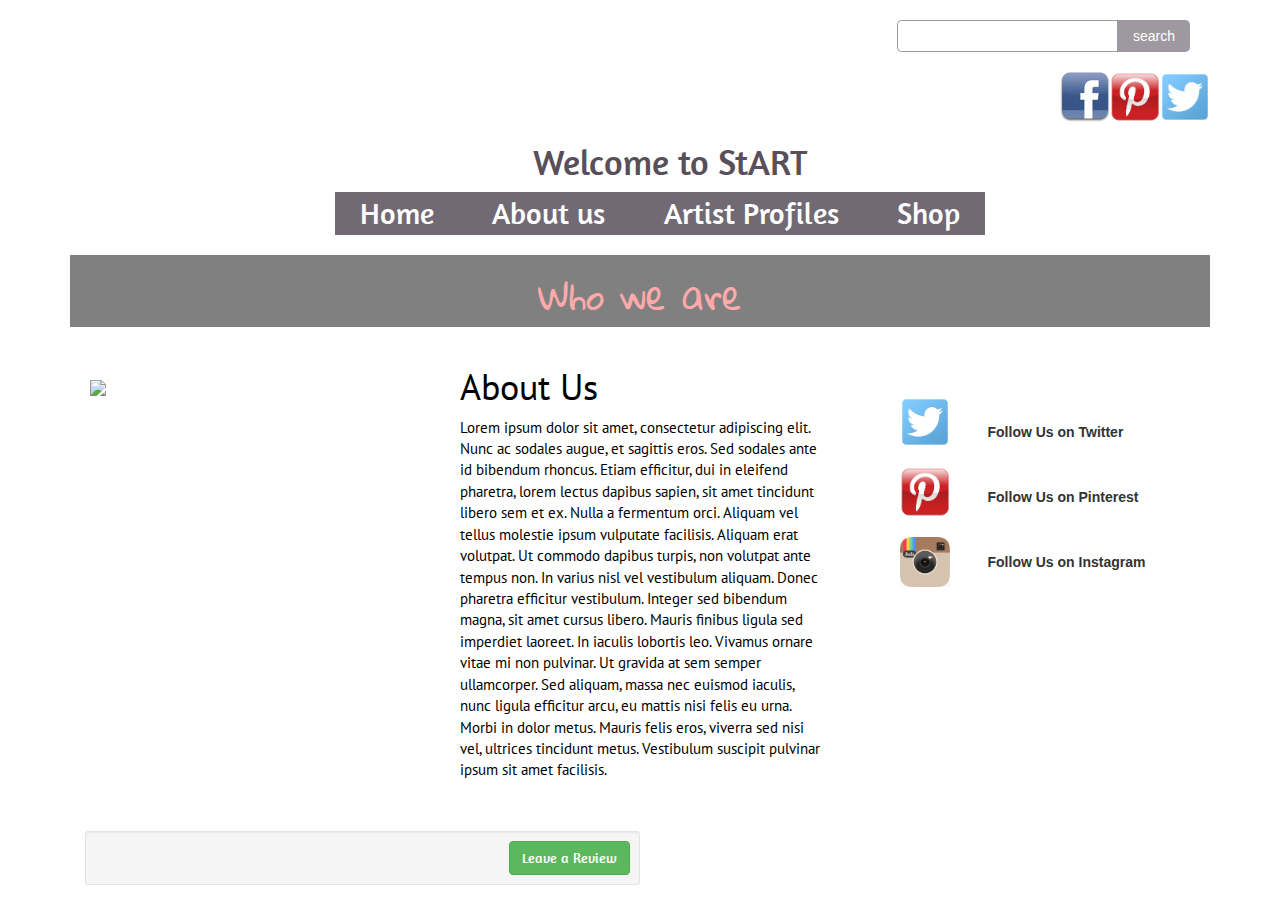
==== aboutus.html @ 61cdd5f9 "centering box" ====
<!DOCTYPE html>
<html>
<head>

  <meta charset="utf-8" />

  <title>Start</title>

  <link href= 'css/bootstrap.css' rel='stylesheet'>
  <link rel="stylesheet" type="text/css" href="css/aboutus.css">


   <link href='https://fonts.googleapis.com/css?family=Amaranth' rel='stylesheet' type='text/css'>
  <link href='https://fonts.googleapis.com/css?family=Gloria+Hallelujah' rel='stylesheet' type='text/css'>
  <link href='https://fonts.googleapis.com/css?family=PT+Sans' rel='stylesheet' type='text/css'>



  <meta name= "viewport" content="width=device-width, initial-scale=1.0">

</head>

<body>

<div class='container'>



  <div id="tfheader">
    <form id="tfnewsearch" method="get" action="http://www.google.com">
            <input type="text" class="tftextinput" name="q" size="21" maxlength="120"><input type="submit" value="search" class="tfbutton">
    </form>
  <div class="tfclear"></div>
  </div>


<div id='social-buttons'>

  <ul>

<li> <a href="http://www.twitter.com"><img src='images/twit1.png'></a> </li>
<li> <a href="http://www.pinterest.com"><img src='images/pin1.png'></a></li>
<li> <a href="http://www.facebook.com"><img src='images/fb1.png'></a></li>

</ul>

    </div>

<div class='title'>
    <div class='row'>
       <div class='col-sm-12'>

       <h1>Welcome to StART</h1>

       </div>

     </div>

    </div>

<div class='section1'>
  <div class='row'>
    <div class='col-sm-12'>

  <div class='nav'>
<ul class='menu'>
   <li> <a href="index.html">Home</a> </li>
  <li> <a href="aboutus.html">About us</a> </li>
  <li> <a href="artistprofile.html">Artist Profiles</a> </li>
  <li> <a href="shop.html">Shop</a> </li>
</ul>
 
</div>

  


<div class='row'>
       <div class='col-sm-12'>

<div id='artistname'>
  <h1> Who we are </h1>

</div>
</div>
</div>


  <div class='row'>


    
    <div class='col-sm-4'>
    <div id='founderpic'>
      <img src='images'>

    </div>
    </div>


    <div class='col-sm-4'>
      <div id='artistabout'>

      <h1> About Us </h1>
   
      <p> Lorem ipsum dolor sit amet, consectetur adipiscing elit. Nunc ac sodales augue, et sagittis eros. Sed sodales ante id bibendum rhoncus. Etiam efficitur, dui in eleifend pharetra, lorem lectus dapibus sapien, sit amet tincidunt libero sem et ex. Nulla a fermentum orci. Aliquam vel tellus molestie ipsum vulputate facilisis. Aliquam erat volutpat. Ut commodo dapibus turpis, non volutpat ante tempus non.

In varius nisl vel vestibulum aliquam. Donec pharetra efficitur vestibulum. Integer sed bibendum magna, sit amet cursus libero. Mauris finibus ligula sed imperdiet laoreet. In iaculis lobortis leo. Vivamus ornare vitae mi non pulvinar. Ut gravida at sem semper ullamcorper. Sed aliquam, massa nec euismod iaculis, nunc ligula efficitur arcu, eu mattis nisi felis eu urna. Morbi in dolor metus. Mauris felis eros, viverra sed nisi vel, ultrices tincidunt metus. Vestibulum suscipit pulvinar ipsum sit amet facilisis. </p>


    </div>
  </div>

    <div id='artistsocial'>

    <div class='col-sm-1'>


<div class='social1'>
<ul>


      
     <li> <a href="http://www.twitter.com"><img src='images/twit1.png'></a> </li>

      <li> <a href="http://www.pinterest.com"><img src='images/pin1.png'></a></li>

       <li> <a href="http://www.instagram.com"><img src='images/insta1.png'></a></li>

        

             <li> <a href="http://www.google.com"><img src='images/123.png'></a></li>

</div>
</div>

<div class='col-sm-3'>

  <div class='social2'>

  <ul>

    <li> Follow Us on Twitter </li>
    <li> Follow Us on Pinterest </li>
    <li> Follow Us on Instagram </li>
    

  </ul>

    </div>
  </div>

   </ul>
 </div>
    </div>



    </div>

    </div>

  <div class='row'>
    <div class='col-sm-12'>

<div class="review_box container center-block" >
  <div class="row" style="margin-top:40px;">
    <div class="col-md-6">
      <div class="well well-sm">
            <div class="text-right">
                <a class="btn btn-success btn-green" href="#reviews-anchor" id="open-review-box">Leave a Review</a>
            </div>
        
            <div class="row" id="post-review-box" style="display:none;">
                <div class="col-md-12">
                    <form accept-charset="UTF-8" action="" method="post">
                        <input id="ratings-hidden" name="rating" type="hidden"> 
                        <textarea class="form-control animated" cols="50" id="new-review" name="comment" placeholder="Enter your review here..." rows="5"></textarea>
        
                        <div class="text-right">
                            <div class="stars starrr" data-rating="0"></div>
                            <a class="btn btn-danger btn-sm" href="#" id="close-review-box" style="display:none; margin-right: 10px;">
                            <span class="glyphicon glyphicon-remove"></span>Cancel</a>
                            <button class="btn btn-success btn-lg" type="submit">Save</button>
                        </div>
                    </form>
                </div>
            </div>
        </div> 
         
    </div>
  </div>
</div>
---- css/aboutus.css ----
#social-buttons img { 
    height: 50px;
    float:right;
}

#social-buttons li {
    
    list-style-type: none;
    display: inline;

}


.title {
    text-align: center;
    font-family: 'Amaranth', sans-serif;
    color: #584f5a;
    padding-left: 60px;
}


#menu ul {

    list-style-type: none;
}

.menu li {
  display: inline;
    background-color: #716973;
    color:white;
    padding:5px;
    padding-left: 15px;
    padding-right:15px;

  }

.nav {
    font-size: 30px;
    text-align: center;
    display: inline;
}

.col-sm-4 .src {
height:50px;
    width:100px;

}


<!-- CSS styles for standard search box -->
<style type="text/css">
  #tfheader{
    background-color:#c3dfef;
  }
  #tfnewsearch{
    float:right;
    padding:20px;
  }
  .tftextinput{
    margin: 0;
    padding: 5px 15px;
    font-family: Arial, Helvetica, sans-serif;
    font-size:14px;
    border:1px solid #9e98a0; border-right:0px;
    border-top-left-radius: 5px 5px;
    border-bottom-left-radius: 5px 5px;
  }
  .tfbutton {
    margin: 0;
    padding: 5px 15px;
    font-family: Arial, Helvetica, sans-serif;
    font-size:14px;
    outline: none;
    cursor: pointer;
    text-align: center;
    text-decoration: none;
    color: #ffffff;
    border: solid 1px #9e98a0; border-right:0px;
    background: #9e98a0;
    background: -webkit-gradient(linear, left top, left bottom, from(##9e98a0), to(##9e98a0));
    background: -moz-linear-gradient(top,  ##9e98a0,  ##9e98a0);
    border-top-right-radius: 5px 5px;
    border-bottom-right-radius: 5px 5px;
  }
  .tfbutton:hover {
    text-decoration: none;
    background: ##9e98a0;
    background: -webkit-gradient(linear, left top, left bottom, from(##9e98a0), to(##9e98a0));
    background: -moz-linear-gradient(top,  ##9e98a0,  ##9e98a0);
  }
  /* Fixes submit button height problem in Firefox */
  .tfbutton::-moz-focus-inner {
    border: 0;
  }
  .tfclear{
    clear:both;

}

a{
    color:white;
    font-family: 'Amaranth', sans-serif;
    padding:10px;
}

#artistname {
  text-align: center;
  font-family: 'Gloria Hallelujah', cursive;
  color: #FFAAAA;
  background-color: gray;
  padding: 1px;
  margin-top: 10px;
}



#founderpic {
  margin-top: 50px;
  margin-left: 20px;
  margin-bottom: 50px;
}

#artistsocial {
margin-top: 50px;
  

}

#artistabout {
margin-top: 40px;
  color:black;
  font-family: 'PT Sans', sans-serif;
  font-size: 15px;

}

}

.btn-twit {
  background-color: #4099FF;
  border-radius: 15px;
  height: 80px;
  width: 200px;
  font-weight: bold;

  
}

.btn-insta {
  background-color: brown;
  border-radius: 15px;
  height: 80px;
  width: 200px;
  font-weight: bold;
}

.btn-pin {
  background-color: #b62f26;
  border-radius: 15px;
  height: 80px;
  width: 200px;
  font-weight: bold;
  
}

.btn-web {
  background-color: #b62f26;
  border-radius: 15px;
  height: 80px;
  width: 200px;
  font-weight: bold;
}


  
#featured {
  text-align: center;
  color: white;
  background-color: gray;
  padding: 1px;
  margin-top: 10px;
}

.paintings {

  margin-top: 10px;
  margin-bottom: 20px;
  margin-left: 20px;
}

.social1 img {

  height: 50px;
  margin-top: 20px;
}

.social2 li {
  margin-top: 45px;
  margin-right: 20px;
  font-weight: bold;
  

}

.social2 ul {

  list-style-type: none;

}

.social1 ul {

  list-style-type: none;

}


<!-- CSS styles for standard search box -->
<style type="text/css">
  #tfheader{
    background-color:#c3dfef;
  }
  #tfnewsearch{
    float:right;
    padding:20px;
  }
  .tftextinput{
    margin: 0;
    padding: 5px 15px;
    font-family: Arial, Helvetica, sans-serif;
    font-size:14px;
    border:1px solid #9e98a0; border-right:0px;
    border-top-left-radius: 5px 5px;
    border-bottom-left-radius: 5px 5px;
  }
  .tfbutton {
    margin: 0;
    padding: 5px 15px;
    font-family: Arial, Helvetica, sans-serif;
    font-size:14px;
    outline: none;
    cursor: pointer;
    text-align: center;
    text-decoration: none;
    color: #ffffff;
    border: solid 1px #9e98a0; border-right:0px;
    background: #9e98a0;
    background: -webkit-gradient(linear, left top, left bottom, from(##9e98a0), to(##9e98a0));
    background: -moz-linear-gradient(top,  ##9e98a0,  ##9e98a0);
    border-top-right-radius: 5px 5px;
    border-bottom-right-radius: 5px 5px;
  }
  .tfbutton:hover {
    text-decoration: none;
    background: ##9e98a0;
    background: -webkit-gradient(linear, left top, left bottom, from(##9e98a0), to(##9e98a0));
    background: -moz-linear-gradient(top,  ##9e98a0,  ##9e98a0);
  }
  /* Fixes submit button height problem in Firefox */
  .tfbutton::-moz-focus-inner {
    border: 0;
  }
  .tfclear{
    clear:both;

}

a{
  color:white;
  font-family: 'Amaranth', sans-serif;
  padding:10px;
}

 .animated {
    -webkit-transition: height 0.2s;
    -moz-transition: height 0.2s;
    transition: height 0.2s;
}

.stars
{
    margin: 20px 0;
    font-size: 24px;
    color: #d17581;
}

.review_box
{
margin:auto;
float: none;
font-family: 'Amaranth', sans-serif;

}
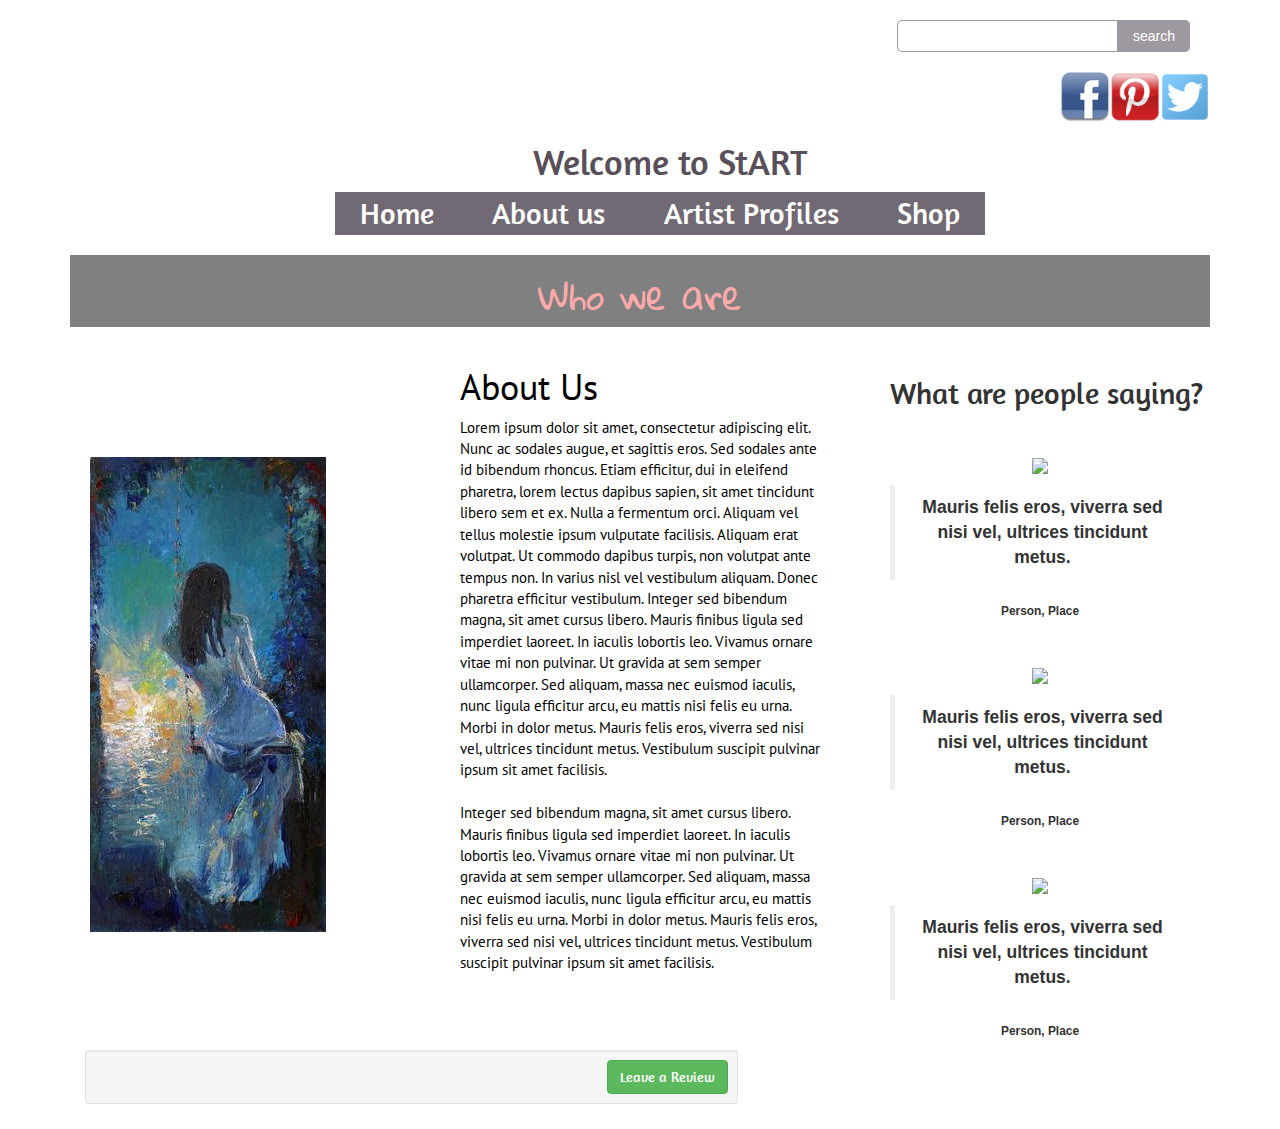
==== commit 3f580e04: "adding reviews and image" ====
--- a/aboutus.html
+++ b/aboutus.html
@@ -92,7 +92,7 @@
     
     <div class='col-sm-4'>
     <div id='founderpic'>
-      <img src='images'>
+      <img src='images/standing.jpg'>
 
     </div>
     </div>
@@ -105,44 +105,44 @@
    
       <p> Lorem ipsum dolor sit amet, consectetur adipiscing elit. Nunc ac sodales augue, et sagittis eros. Sed sodales ante id bibendum rhoncus. Etiam efficitur, dui in eleifend pharetra, lorem lectus dapibus sapien, sit amet tincidunt libero sem et ex. Nulla a fermentum orci. Aliquam vel tellus molestie ipsum vulputate facilisis. Aliquam erat volutpat. Ut commodo dapibus turpis, non volutpat ante tempus non.
 
-In varius nisl vel vestibulum aliquam. Donec pharetra efficitur vestibulum. Integer sed bibendum magna, sit amet cursus libero. Mauris finibus ligula sed imperdiet laoreet. In iaculis lobortis leo. Vivamus ornare vitae mi non pulvinar. Ut gravida at sem semper ullamcorper. Sed aliquam, massa nec euismod iaculis, nunc ligula efficitur arcu, eu mattis nisi felis eu urna. Morbi in dolor metus. Mauris felis eros, viverra sed nisi vel, ultrices tincidunt metus. Vestibulum suscipit pulvinar ipsum sit amet facilisis. </p>
+In varius nisl vel vestibulum aliquam. Donec pharetra efficitur vestibulum. Integer sed bibendum magna, sit amet cursus libero. Mauris finibus ligula sed imperdiet laoreet. In iaculis lobortis leo. Vivamus ornare vitae mi non pulvinar. Ut gravida at sem semper ullamcorper. Sed aliquam, massa nec euismod iaculis, nunc ligula efficitur arcu, eu mattis nisi felis eu urna. Morbi in dolor metus. Mauris felis eros, viverra sed nisi vel, ultrices tincidunt metus. Vestibulum suscipit pulvinar ipsum sit amet facilisis.
+
+<br></br>
+
+Integer sed bibendum magna, sit amet cursus libero. Mauris finibus ligula sed imperdiet laoreet. In iaculis lobortis leo. Vivamus ornare vitae mi non pulvinar. Ut gravida at sem semper ullamcorper. Sed aliquam, massa nec euismod iaculis, nunc ligula efficitur arcu, eu mattis nisi felis eu urna. Morbi in dolor metus. Mauris felis eros, viverra sed nisi vel, ultrices tincidunt metus. Vestibulum suscipit pulvinar ipsum sit amet facilisis.
+
+
+ </p>
 
 
     </div>
   </div>
 
-    <div id='artistsocial'>
+   
 
-    <div class='col-sm-1'>
+<div class='col-sm-4'>
 
-
-<div class='social1'>
-<ul>
-
-
-      
-     <li> <a href="http://www.twitter.com"><img src='images/twit1.png'></a> </li>
-
-      <li> <a href="http://www.pinterest.com"><img src='images/pin1.png'></a></li>
-
-       <li> <a href="http://www.instagram.com"><img src='images/insta1.png'></a></li>
-
-        
-
-             <li> <a href="http://www.google.com"><img src='images/123.png'></a></li>
-
-</div>
-</div>
-
-<div class='col-sm-3'>
-
-  <div class='social2'>
+  <div class='quotes'>
+ 
+ <h2>What are people saying?</h2>
 
   <ul>
 
-    <li> Follow Us on Twitter </li>
-    <li> Follow Us on Pinterest </li>
-    <li> Follow Us on Instagram </li>
+    <li> <div class="text-center">
+      <img class=" text-center 5star" src='images/stars.png'>
+      <p><blockquote>Mauris felis eros, viverra sed nisi vel, ultrices tincidunt metus.</blockquote></p>
+      <small>Person, Place</small>
+    </div> </li>
+    <li> <div class="text-center ">
+      <img class=" text-center 5star" src='images/stars.png'>
+      <p><blockquote>Mauris felis eros, viverra sed nisi vel, ultrices tincidunt metus.</blockquote></p>
+      <small>Person, Place</small>
+    </div> </li>
+    <li> <div class="text-center">
+      <img class="text-center 5star" src='images/stars.png'>
+      <p><blockquote>Mauris felis eros, viverra sed nisi vel, ultrices tincidunt metus.</blockquote></p>
+      <small>Person, Place</small>
+    </div> </li>
     
 
   </ul>
@@ -160,12 +160,13 @@
 
     </div>
 
-  <div class='row'>
-    <div class='col-sm-12'>
+<div id= 'review'>
+  <div class='row'> 
+    <div class='col-sm-3'>
 
-<div class="review_box container center-block" >
-  <div class="row" style="margin-top:40px;">
-    <div class="col-md-6">
+<div class="review_box container" >
+  <div class="row" >
+    <div class="col-md-7">
       <div class="well well-sm">
             <div class="text-right">
                 <a class="btn btn-success btn-green" href="#reviews-anchor" id="open-review-box">Leave a Review</a>
@@ -190,4 +191,7 @@
          
     </div>
   </div>
+</div>
+</div>
+</div>
 </div>--- a/css/aboutus.css
+++ b/css/aboutus.css
@@ -194,7 +194,7 @@
   margin-top: 20px;
 }
 
-.social2 li {
+.quotes li {
   margin-top: 45px;
   margin-right: 20px;
   font-weight: bold;
@@ -202,7 +202,7 @@
 
 }
 
-.social2 ul {
+.quotes ul {
 
   list-style-type: none;
 
@@ -284,10 +284,29 @@
     color: #d17581;
 }
 
-.review_box
+
+h2 {
+padding-top: 30px;
+padding-left: 40px;
+font-family: 'Amaranth', sans-serif;
+
+}
+
+#founderpic
 {
-margin:auto;
-float: none;
-font-family: 'Amaranth', sans-serif;
-
-}
+padding-top: 80px;
+
+}
+
+
+#review 
+{
+ display:inline-block;
+
+}
+
+.5star
+{
+height: auto;
+width: 40px;
+}
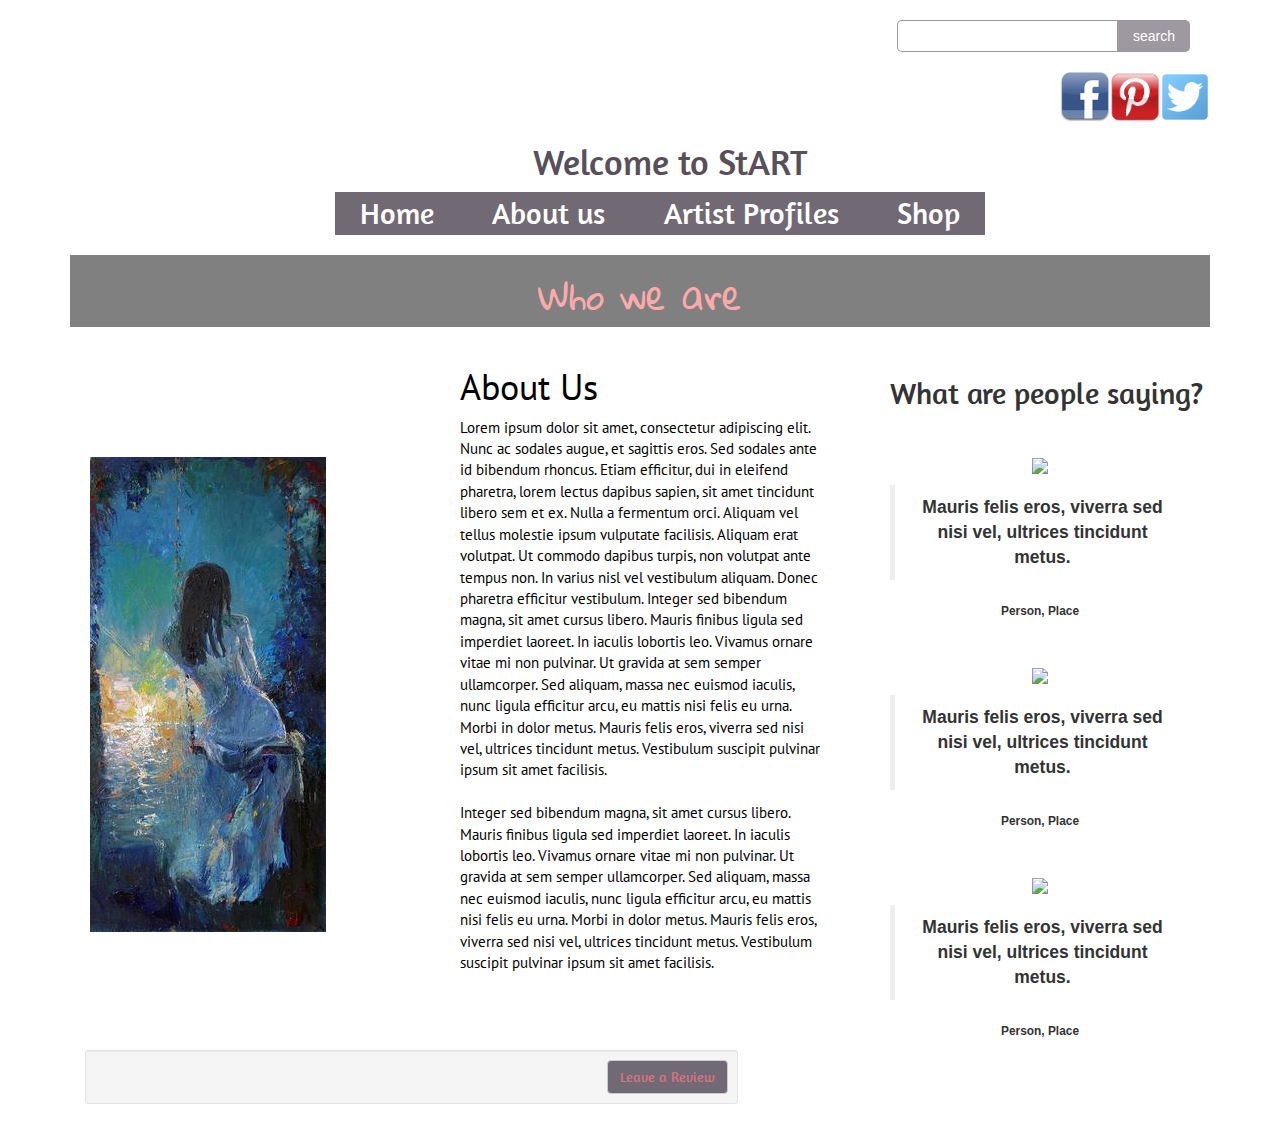
==== commit 11eb78a1: "Changed button color" ====
--- a/aboutus.html
+++ b/aboutus.html
@@ -129,17 +129,17 @@
   <ul>
 
     <li> <div class="text-center">
-      <img class=" text-center 5star" src='images/stars.png'>
+      <img class=" text-center star" src='images/stars.png'>
       <p><blockquote>Mauris felis eros, viverra sed nisi vel, ultrices tincidunt metus.</blockquote></p>
       <small>Person, Place</small>
     </div> </li>
     <li> <div class="text-center ">
-      <img class=" text-center 5star" src='images/stars.png'>
+      <img class=" text-center star" src='images/stars.png'>
       <p><blockquote>Mauris felis eros, viverra sed nisi vel, ultrices tincidunt metus.</blockquote></p>
       <small>Person, Place</small>
     </div> </li>
     <li> <div class="text-center">
-      <img class="text-center 5star" src='images/stars.png'>
+      <img class="text-center star" src='images/stars.png'>
       <p><blockquote>Mauris felis eros, viverra sed nisi vel, ultrices tincidunt metus.</blockquote></p>
       <small>Person, Place</small>
     </div> </li>
@@ -169,7 +169,7 @@
     <div class="col-md-7">
       <div class="well well-sm">
             <div class="text-right">
-                <a class="btn btn-success btn-green" href="#reviews-anchor" id="open-review-box">Leave a Review</a>
+                <a class="btn btn-default review_btn" href="#reviews-anchor" id="open-review-box">Leave a Review</a>
             </div>
         
             <div class="row" id="post-review-box" style="display:none;">
@@ -194,4 +194,8 @@
 </div>
 </div>
 </div>
-</div>+</div>
+
+<script language="javascript" type="text/javascript" src="jquery-2.1.4.js"></script>
+
+<script src="aboutus.js"></script>
--- a/css/aboutus.css
+++ b/css/aboutus.css
@@ -298,6 +298,12 @@
 
 }
 
+.btn-default {
+color: #d17581;
+background: #716973;
+
+}
+
 
 #review 
 {
@@ -305,8 +311,8 @@
 
 }
 
-.5star
+.star
 {
 height: auto;
-width: 40px;
-}
+width: 100px;
+}
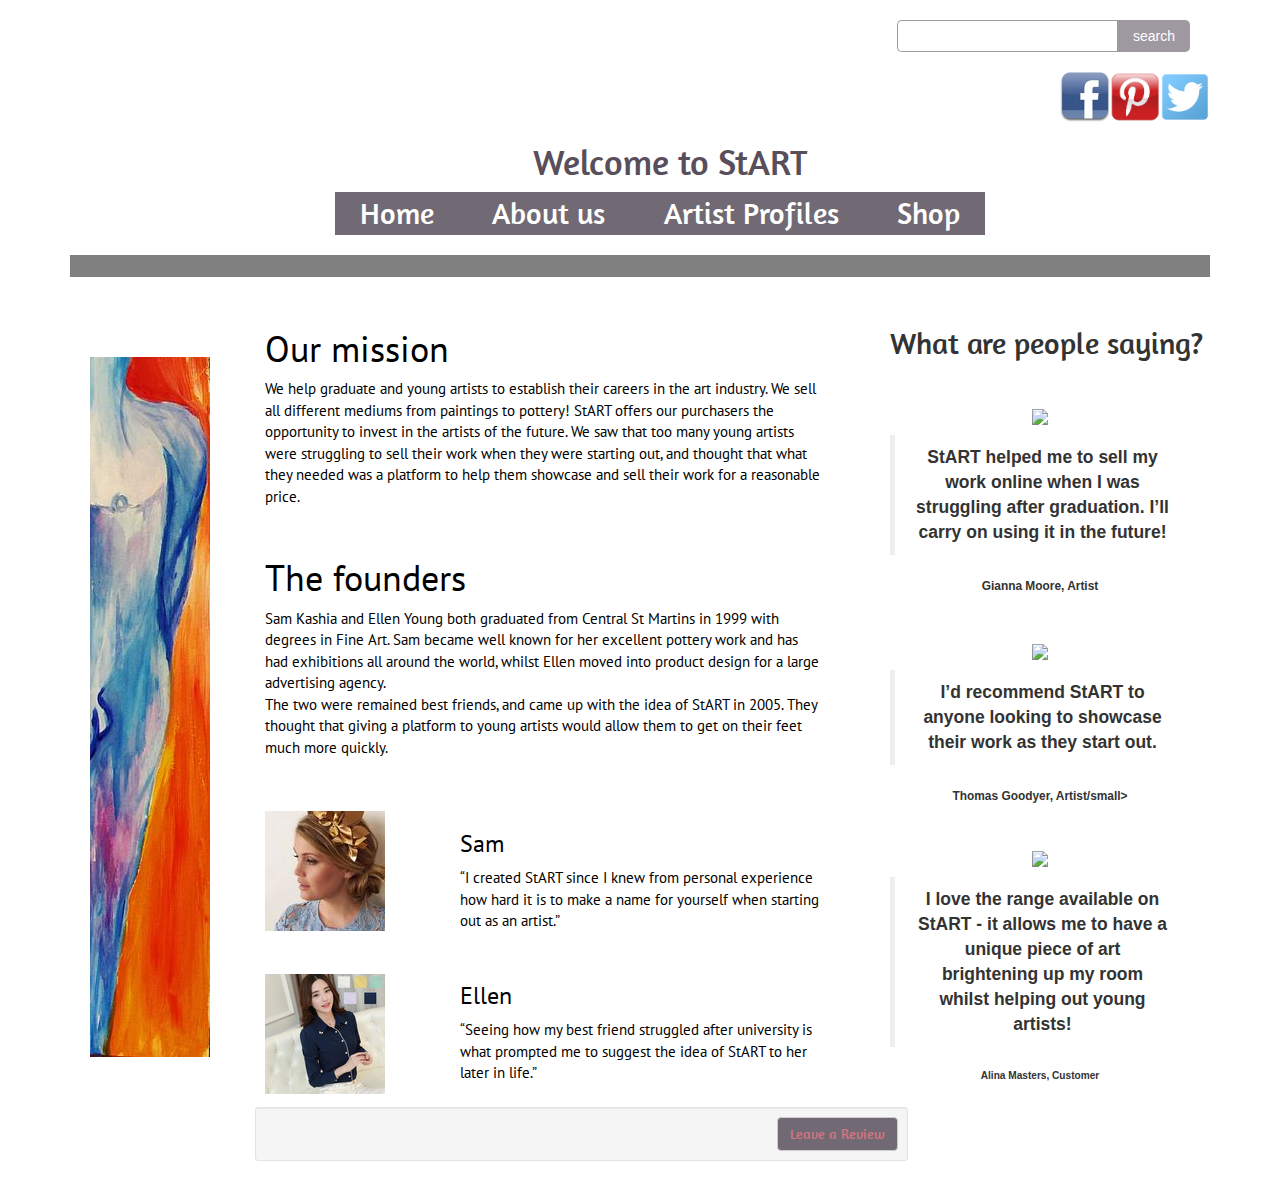
==== commit d6fbce3e: "lots of resizing and consistency" ====
--- a/aboutus.html
+++ b/aboutus.html
@@ -72,14 +72,18 @@
  
 </div>
 
-  
+      </div>
+  </div>
+</div>
+
+
 
 
 <div class='row'>
        <div class='col-sm-12'>
 
 <div id='artistname'>
-  <h1> Who we are </h1>
+  <h1>  </h1>
 
 </div>
 </div>
@@ -87,10 +91,8 @@
 
 
   <div class='row'>
-
-
     
-    <div class='col-sm-4'>
+    <div class='col-sm-2'>
     <div id='founderpic'>
       <img src='images/standing.jpg'>
 
@@ -98,21 +100,54 @@
     </div>
 
 
-    <div class='col-sm-4'>
+    <div class='col-sm-6'>
       <div id='artistabout'>
-
-      <h1> About Us </h1>
+        <br>
+
+      <h1> Our mission </h1>
    
-      <p> Lorem ipsum dolor sit amet, consectetur adipiscing elit. Nunc ac sodales augue, et sagittis eros. Sed sodales ante id bibendum rhoncus. Etiam efficitur, dui in eleifend pharetra, lorem lectus dapibus sapien, sit amet tincidunt libero sem et ex. Nulla a fermentum orci. Aliquam vel tellus molestie ipsum vulputate facilisis. Aliquam erat volutpat. Ut commodo dapibus turpis, non volutpat ante tempus non.
-
-In varius nisl vel vestibulum aliquam. Donec pharetra efficitur vestibulum. Integer sed bibendum magna, sit amet cursus libero. Mauris finibus ligula sed imperdiet laoreet. In iaculis lobortis leo. Vivamus ornare vitae mi non pulvinar. Ut gravida at sem semper ullamcorper. Sed aliquam, massa nec euismod iaculis, nunc ligula efficitur arcu, eu mattis nisi felis eu urna. Morbi in dolor metus. Mauris felis eros, viverra sed nisi vel, ultrices tincidunt metus. Vestibulum suscipit pulvinar ipsum sit amet facilisis.
-
+      <p> We help graduate and young artists to establish their careers in the art industry. We sell all different mediums from paintings to pottery! StART offers our purchasers the opportunity to invest in the artists of the future.
+
+We saw that too many young artists were struggling to sell their work when they were starting out, and thought that what they needed was a platform to help them showcase and sell their work for a reasonable price. </p>
+
+<br>
+
+
+<h1> The founders </h1>
+
+<p>
+Sam Kashia and Ellen Young both graduated from Central St Martins in 1999 with degrees in Fine Art. Sam became well known for her excellent pottery work and has had exhibitions all around the world, whilst Ellen moved into product design for a large advertising agency.
+<br>
+
+The two were remained best friends, and came up with the idea of StART in 2005. They thought that giving a platform to young artists would allow them to get on their feet much more quickly.
+</p>
 <br></br>
 
-Integer sed bibendum magna, sit amet cursus libero. Mauris finibus ligula sed imperdiet laoreet. In iaculis lobortis leo. Vivamus ornare vitae mi non pulvinar. Ut gravida at sem semper ullamcorper. Sed aliquam, massa nec euismod iaculis, nunc ligula efficitur arcu, eu mattis nisi felis eu urna. Morbi in dolor metus. Mauris felis eros, viverra sed nisi vel, ultrices tincidunt metus. Vestibulum suscipit pulvinar ipsum sit amet facilisis.
-
-
- </p>
+<div class='row'>
+    
+  <div class='col-sm-4'>
+
+  <img src='images/founder1.jpg'>
+
+  <br>
+  <br>
+  <br>
+
+  <img src='images/founder2.jpg'>
+
+</div>
+
+<div class='col-sm-8'>
+
+<h3> Sam </h3>
+  <p> “I created StART since I knew from personal experience how hard it is to make a name for yourself when starting out as an artist.” </p>
+<br>
+  <h3> Ellen </h3>
+
+   <p> “Seeing how my best friend struggled after university is what prompted me to suggest the idea of StART to her later in life.” </p>
+
+ </div>
+</div>
 
 
     </div>
@@ -130,18 +165,18 @@
 
     <li> <div class="text-center">
       <img class=" text-center star" src='images/stars.png'>
-      <p><blockquote>Mauris felis eros, viverra sed nisi vel, ultrices tincidunt metus.</blockquote></p>
-      <small>Person, Place</small>
+      <p><blockquote>StART helped me to sell my work online when I was struggling after graduation. I’ll carry on using it in the future!</blockquote></p>
+      <small>Gianna Moore, Artist</small>
     </div> </li>
     <li> <div class="text-center ">
       <img class=" text-center star" src='images/stars.png'>
-      <p><blockquote>Mauris felis eros, viverra sed nisi vel, ultrices tincidunt metus.</blockquote></p>
-      <small>Person, Place</small>
+      <p><blockquote>I’d recommend StART to anyone looking to showcase their work as they start out.</blockquote></p>
+      <small>Thomas Goodyer, Artist/small>
     </div> </li>
     <li> <div class="text-center">
       <img class="text-center star" src='images/stars.png'>
-      <p><blockquote>Mauris felis eros, viverra sed nisi vel, ultrices tincidunt metus.</blockquote></p>
-      <small>Person, Place</small>
+      <p><blockquote>I love the range available on StART - it allows me to have a unique piece of art brightening up my room whilst helping out young artists!</blockquote></p>
+      <small>Alina Masters, Customer</small>
     </div> </li>
     
 
@@ -162,6 +197,9 @@
 
 <div id= 'review'>
   <div class='row'> 
+
+
+
     <div class='col-sm-3'>
 
 <div class="review_box container" >
--- a/css/aboutus.css
+++ b/css/aboutus.css
@@ -115,9 +115,10 @@
 
 
 #founderpic {
-  margin-top: 50px;
+  
   margin-left: 20px;
   margin-bottom: 50px;
+  padding-top: 0px;
 }
 
 #artistsocial {
@@ -127,12 +128,11 @@
 }
 
 #artistabout {
-margin-top: 40px;
+margin-top: 10px;
   color:black;
   font-family: 'PT Sans', sans-serif;
   font-size: 15px;
 
-}
 
 }
 
@@ -308,6 +308,7 @@
 #review 
 {
  display:inline-block;
+ margin-left: 240px;
 
 }
 
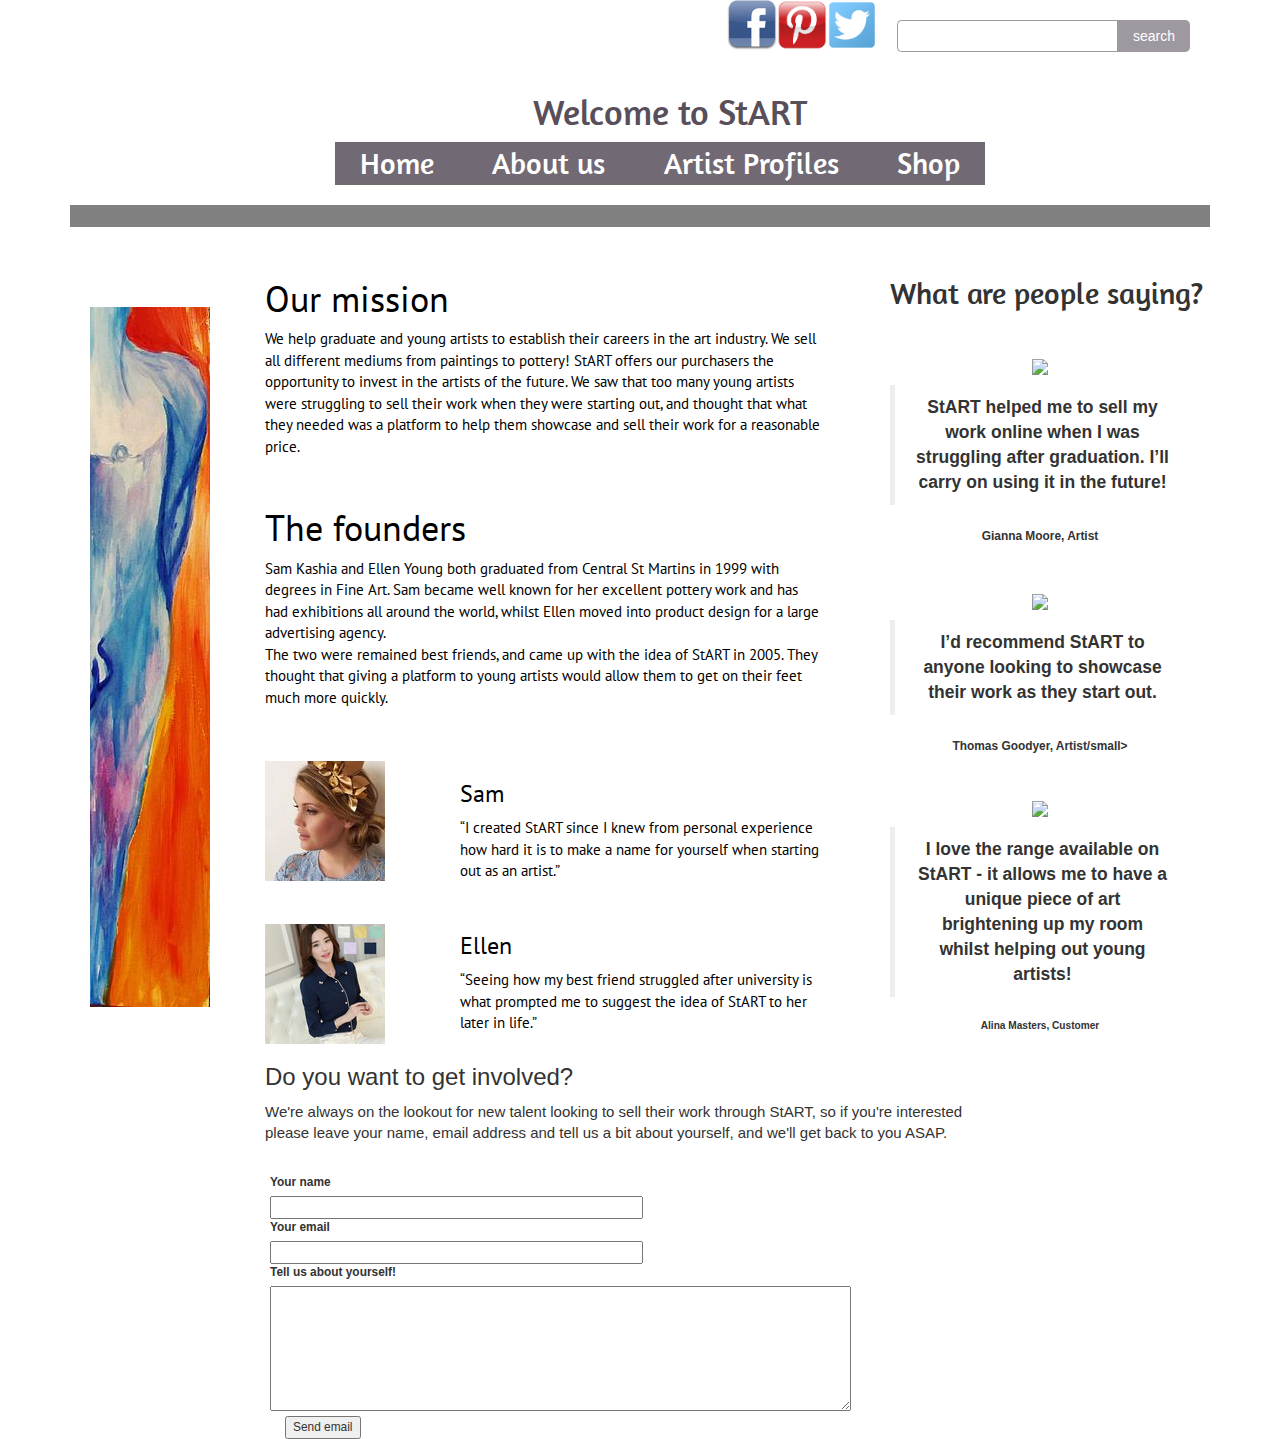
==== commit c78441fa: "creating contact form" ====
--- a/aboutus.html
+++ b/aboutus.html
@@ -185,55 +185,53 @@
     </div>
   </div>
 
-   </ul>
- </div>
-    </div>
-
-
-
-    </div>
-
-    </div>
-
-<div id= 'review'>
+
+
+
+<div id= 'comment'>
   <div class='row'> 
 
 
-
-    <div class='col-sm-3'>
-
-<div class="review_box container" >
-  <div class="row" >
-    <div class="col-md-7">
-      <div class="well well-sm">
-            <div class="text-right">
-                <a class="btn btn-default review_btn" href="#reviews-anchor" id="open-review-box">Leave a Review</a>
-            </div>
-        
-            <div class="row" id="post-review-box" style="display:none;">
-                <div class="col-md-12">
-                    <form accept-charset="UTF-8" action="" method="post">
-                        <input id="ratings-hidden" name="rating" type="hidden"> 
-                        <textarea class="form-control animated" cols="50" id="new-review" name="comment" placeholder="Enter your review here..." rows="5"></textarea>
-        
-                        <div class="text-right">
-                            <div class="stars starrr" data-rating="0"></div>
-                            <a class="btn btn-danger btn-sm" href="#" id="close-review-box" style="display:none; margin-right: 10px;">
-                            <span class="glyphicon glyphicon-remove"></span>Cancel</a>
-                            <button class="btn btn-success btn-lg" type="submit">Save</button>
-                        </div>
-                    </form>
-                </div>
-            </div>
-        </div> 
-         
-    </div>
-  </div>
-</div>
-</div>
-</div>
-</div>
-
-<script language="javascript" type="text/javascript" src="jquery-2.1.4.js"></script>
-
-<script src="aboutus.js"></script>
+    <div class='col-sm-8'>
+
+      <h3> Do you want to get involved? </h3>
+
+      <p> We're always on the lookout for new talent looking to sell their work through StART, so if you're interested please leave your name, email address and tell us a bit about yourself, and we'll get back to you ASAP. </p>
+
+
+<div id='form'>
+<form id="contact_form" action="#" method="POST" enctype="multipart/form-data">
+  <div class="row">
+    <label for="name">Your name</label><br />
+    <input id="name" class="input" name="name" type="text" value="" size="50" /><br />
+  </div>
+  <div class="row">
+    <label for="email">Your email</label><br />
+    <input id="email" class="input" name="email" type="text" value="" size="50" /><br />
+  </div>
+  <div class="row">
+    <label for="message">Tell us about yourself!</label><br />
+    <textarea id="message" class="input" name="message" rows="7" cols="80"></textarea><br />
+  </div>
+  <input id="submit_button" type="submit" value="Send email" />
+</form>       
+</div>
+
+
+</div>
+</div>
+</div>
+   
+
+
+    </div>
+
+    </div>
+
+
+
+
+
+
+
+
--- a/css/aboutus.css
+++ b/css/aboutus.css
@@ -8,6 +8,10 @@
     list-style-type: none;
     display: inline;
 
+}
+
+#tfheader {
+  float: right;
 }
 
 
@@ -317,3 +321,17 @@
 height: auto;
 width: 100px;
 }
+
+#comment {
+  margin-left: 50px;
+}
+
+#comment p {
+
+  font-size: 15px;
+}
+
+#form {
+  margin-left: 20px;
+  margin-top: 30px;
+}
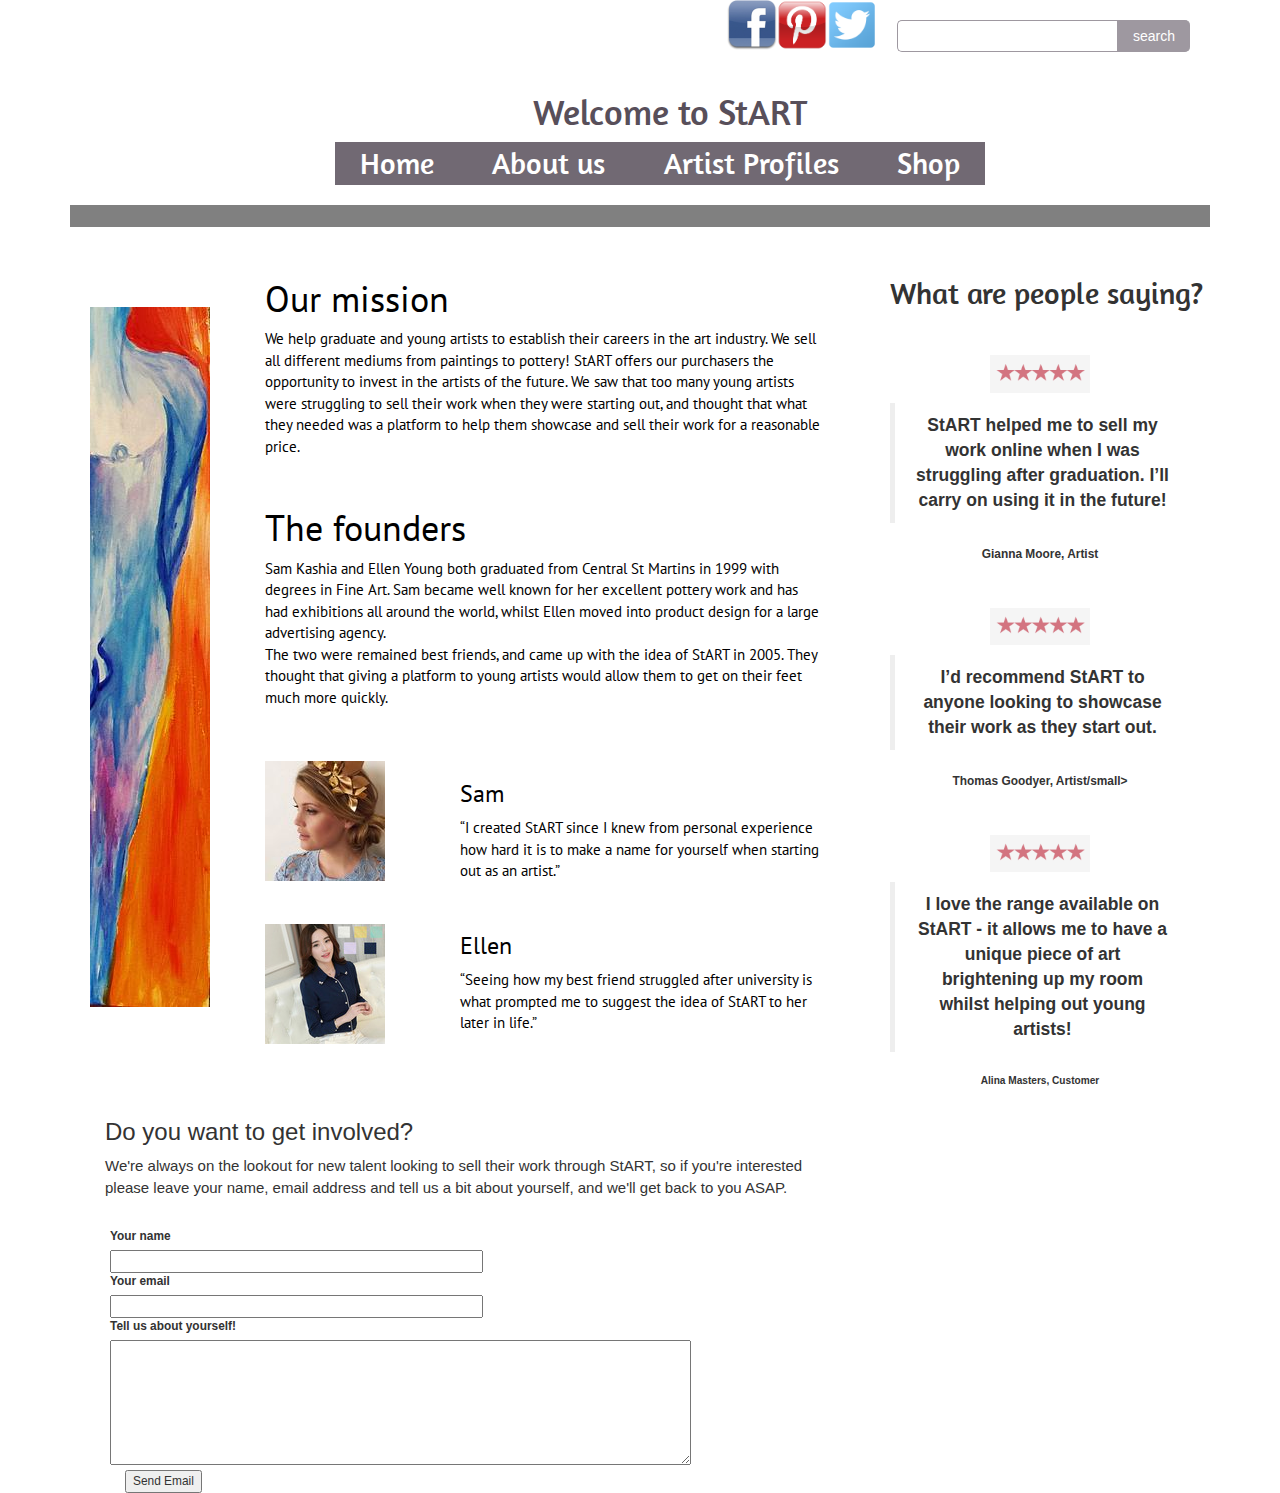
==== commit 7b1bf4d3: "Buttons working" ====
--- a/aboutus.html
+++ b/aboutus.html
@@ -182,6 +182,9 @@
 
   </ul>
 
+
+
+
     </div>
   </div>
 
@@ -197,6 +200,7 @@
       <h3> Do you want to get involved? </h3>
 
       <p> We're always on the lookout for new talent looking to sell their work through StART, so if you're interested please leave your name, email address and tell us a bit about yourself, and we'll get back to you ASAP. </p>
+
 
 
 <div id='form'>
@@ -213,11 +217,16 @@
     <label for="message">Tell us about yourself!</label><br />
     <textarea id="message" class="input" name="message" rows="7" cols="80"></textarea><br />
   </div>
-  <input id="submit_button" type="submit" value="Send email" />
+
+<form method="post" action="mailto:biancaathanasiou@gmail.com" >
+<input type="submit" value="Send Email" > 
+</form>
+
 </form>       
 </div>
 
 
+
 </div>
 </div>
 </div>
--- a/css/aboutus.css
+++ b/css/aboutus.css
@@ -335,3 +335,5 @@
   margin-left: 20px;
   margin-top: 30px;
 }
+
+
